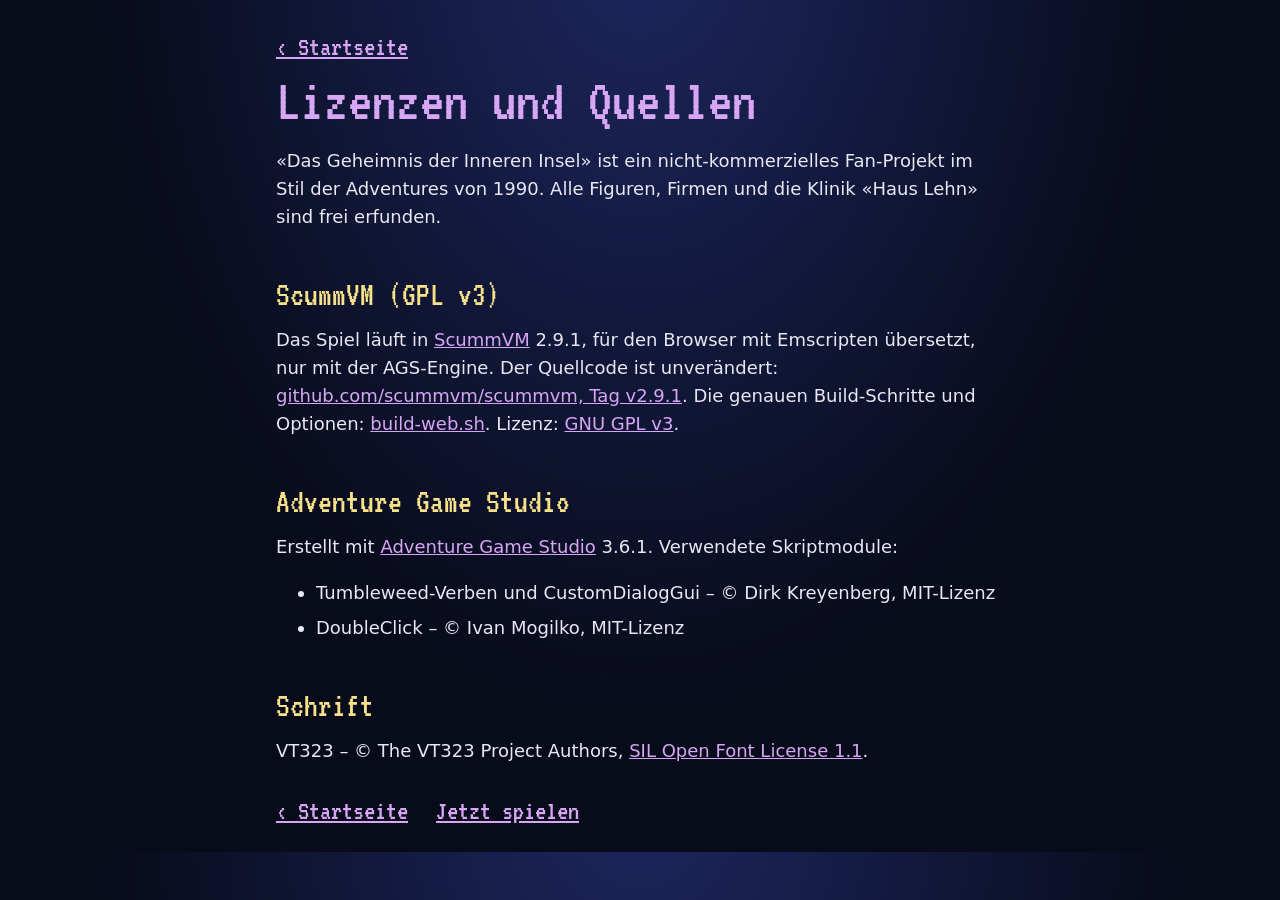
==== lizenzen.html @ bbe28cbd "Website aus reHab-scumm 118838d" ====
<!DOCTYPE html>
<html lang="de-CH">
<head>
<meta charset="UTF-8">
<meta name="viewport" content="width=device-width,initial-scale=1,viewport-fit=cover">
<title>Lizenzen – Das Geheimnis der Inneren Insel</title>
<meta name="theme-color" content="#080b1a">
<link rel="icon" href="icons/icon-192.png">
<link rel="stylesheet" href="site.css">
</head>
<body>
<main class="wrap text">
<a class="zurueck" href="./">‹ Startseite</a>
<h1>Lizenzen und Quellen</h1>
<p>«Das Geheimnis der Inneren Insel» ist ein nicht-kommerzielles Fan-Projekt im Stil der Adventures von 1990. Alle Figuren, Firmen und die Klinik «Haus Lehn» sind frei erfunden.</p>

<h2>ScummVM (GPL v3)</h2>
<p>Das Spiel läuft in <a href="https://www.scummvm.org/">ScummVM</a> 2.9.1, für den Browser mit Emscripten übersetzt, nur mit der AGS-Engine. Der Quellcode ist unverändert: <a href="https://github.com/scummvm/scummvm/tree/v2.9.1">github.com/scummvm/scummvm, Tag v2.9.1</a>. Die genauen Build-Schritte und Optionen: <a href="build-web.sh.txt">build-web.sh</a>. Lizenz: <a href="https://www.gnu.org/licenses/gpl-3.0.html">GNU GPL v3</a>.</p>

<h2>Adventure Game Studio</h2>
<p>Erstellt mit <a href="https://www.adventuregamestudio.co.uk/">Adventure Game Studio</a> 3.6.1. Verwendete Skriptmodule:</p>
<ul>
  <li>Tumbleweed-Verben und CustomDialogGui – © Dirk Kreyenberg, MIT-Lizenz</li>
  <li>DoubleClick – © Ivan Mogilko, MIT-Lizenz</li>
</ul>

<h2>Schrift</h2>
<p>VT323 – © The VT323 Project Authors, <a href="https://openfontlicense.org/">SIL Open Font License 1.1</a>.</p>
<p class="fuss"><a class="zurueck" href="./">‹ Startseite</a> <a class="zurueck" href="https://freehab-preview.fab0.cc/spielen.html">Jetzt spielen</a></p>
</main>
</body>
</html>
---- site.css ----
@font-face{font-family:VT323;src:url(assets/VT323-Regular.ttf) format("truetype");font-display:swap}
:root{
  color-scheme:dark;
  --nacht:#080b1a;--grund:#0e1330;--flaeche:#161d42;--rand:#2c3a78;
  --text:#e9e7f2;--dimm:#a9aac6;--urs:#d7a6f5;--tomate:#e5432d;--gelb:#f6e08a;
}
*{box-sizing:border-box}
html{-webkit-text-size-adjust:100%}
body{margin:0;background:var(--nacht);background-image:radial-gradient(ellipse at 50% -10%,#1d2760 0,transparent 60%);color:var(--text);font:17px/1.55 system-ui,-apple-system,"Segoe UI",Roboto,sans-serif}
.wrap{max-width:1100px;margin:0 auto;padding:0 16px}
h1,h2,h3{font-family:VT323,monospace;font-weight:400;line-height:1.05;margin:0}
h2{font-size:clamp(34px,7vw,48px);color:var(--urs);margin-bottom:12px}
h3{font-size:30px;color:var(--gelb);margin-bottom:6px}
p{margin:0 0 1em}
a{color:var(--urs)}
a:hover{color:#fff}
:focus-visible{outline:3px solid var(--gelb);outline-offset:3px}
img,video{max-width:100%;height:auto;display:block}
.px{image-rendering:crisp-edges;image-rendering:pixelated}
.rahmen{border:4px solid #000;outline:4px solid var(--rand);box-shadow:8px 8px 0 #000;background:#000}

/* Kopf */
.hero{padding:20px 0 8px;text-align:center}
.hero-grid{display:grid;gap:0;grid-template-columns:1fr;align-items:center}
.hero .rahmen{margin:0 4px}
.hero .rahmen img{width:100%}
.cta.links{justify-content:flex-start}
.hero h1{margin-top:26px;font-size:clamp(46px,11.5vw,88px);color:var(--urs);text-shadow:4px 4px 0 #000}
.hero .unter{font-family:VT323,monospace;font-size:clamp(22px,4.6vw,30px);line-height:1.15;color:var(--gelb);margin:10px 0 18px}
.badge{display:inline-block;margin:0 0 22px;padding:4px 14px;font-family:VT323,monospace;font-size:24px;line-height:1.2;color:#1a0d00;background:var(--gelb);border:3px solid #000;box-shadow:3px 3px 0 #000}
.cta{display:flex;justify-content:center;margin:0 0 14px}
.knopf{display:inline-flex;align-items:center;justify-content:center;min-height:60px;min-width:min(100%,340px);padding:6px 36px;font-family:VT323,monospace;font-size:44px;line-height:1;color:#fff;text-decoration:none;background:var(--tomate);border:4px solid #000;outline:4px solid #ff8a73;box-shadow:6px 6px 0 #000;transition:transform .12s steps(2),box-shadow .12s steps(2)}
.knopf:hover{color:#fff;transform:translate(-2px,-2px);box-shadow:9px 9px 0 #000}
.knopf:active{transform:translate(4px,4px);box-shadow:2px 2px 0 #000}
.knopf.zweit{background:var(--flaeche);outline-color:var(--urs);font-size:34px;min-height:52px}
.hinweis{font-size:15px;color:var(--dimm);margin:0}

section{padding:34px 0 6px}
.trailer video{width:100%;aspect-ratio:8/5}

/* Beschreibung */
.kurz{max-width:760px}
.kurz p{font-size:18px}
.kurz em{color:var(--gelb);font-style:normal}

/* Galerie */
.galerie{display:grid;gap:30px 26px;grid-template-columns:1fr;margin:20px 4px 0;padding:0;list-style:none}
.galerie figure{margin:0}
.galerie .bild{position:relative}
.galerie img{width:100%;transition:transform .12s steps(2)}
.galerie figure:hover img{transform:translate(-2px,-2px)}
.etikett{position:absolute;left:8px;top:8px;padding:0 8px;font-family:VT323,monospace;font-size:20px;line-height:1.35;color:#000;background:var(--gelb);border:2px solid #000}
.etikett.entwurf{background:#9bd1ff}
.galerie figcaption{margin-top:14px;font-size:16px;color:var(--dimm)}
.galerie figcaption b{color:var(--text);font-weight:600}

/* Kacheln */
.kacheln{display:grid;gap:20px;grid-template-columns:1fr;margin:20px 4px 0;padding:0;list-style:none}
.kachel{padding:18px 18px 8px;background:var(--flaeche);border:4px solid #000;outline:4px solid var(--rand);box-shadow:6px 6px 0 #000}
.kachel svg{width:56px;height:56px;margin-bottom:8px;shape-rendering:crispEdges}
.kachel p{font-size:16px;color:var(--dimm)}

footer{margin-top:50px;padding:26px 0 40px;border-top:4px solid var(--rand);background:var(--grund);font-size:15px;color:var(--dimm)}
footer p{margin:0 0 .6em}
footer a{display:inline-block;padding:10px 0;min-height:44px}

/* Unterseiten (Lizenzen) */
.text{max-width:760px;padding-top:26px}
.text h1{font-size:clamp(40px,9vw,60px);color:var(--urs);margin-bottom:14px}
.text h2{font-size:34px;margin-top:1.4em;color:var(--gelb)}
.text code{background:#000;padding:1px 5px}
.text li{margin-bottom:.4em}
.text .fuss{display:flex;flex-wrap:wrap;gap:0 28px;margin-top:1.4em}
.zurueck{display:inline-flex;align-items:center;min-height:44px;font-family:VT323,monospace;font-size:28px}

@media (min-width:700px){
  body{font-size:18px}
  .hero{padding-top:34px}
  .galerie{grid-template-columns:1fr 1fr}
  .kacheln{grid-template-columns:repeat(3,1fr)}
  .galerie figcaption{font-size:17px}
}
@media (min-width:1000px){
  .hero{text-align:left}
  .hero-grid{grid-template-columns:1.15fr 1fr;gap:44px}
  .hero .cta{justify-content:flex-start}
  .hero h1{margin-top:0;font-size:68px}
  .trailer .rahmen{max-width:960px;margin-left:4px}
}
@media (prefers-reduced-motion:reduce){
  *,*::before,*::after{animation:none!important;transition:none!important;scroll-behavior:auto!important}
  .galerie figure:hover img,.knopf:hover{transform:none}
}
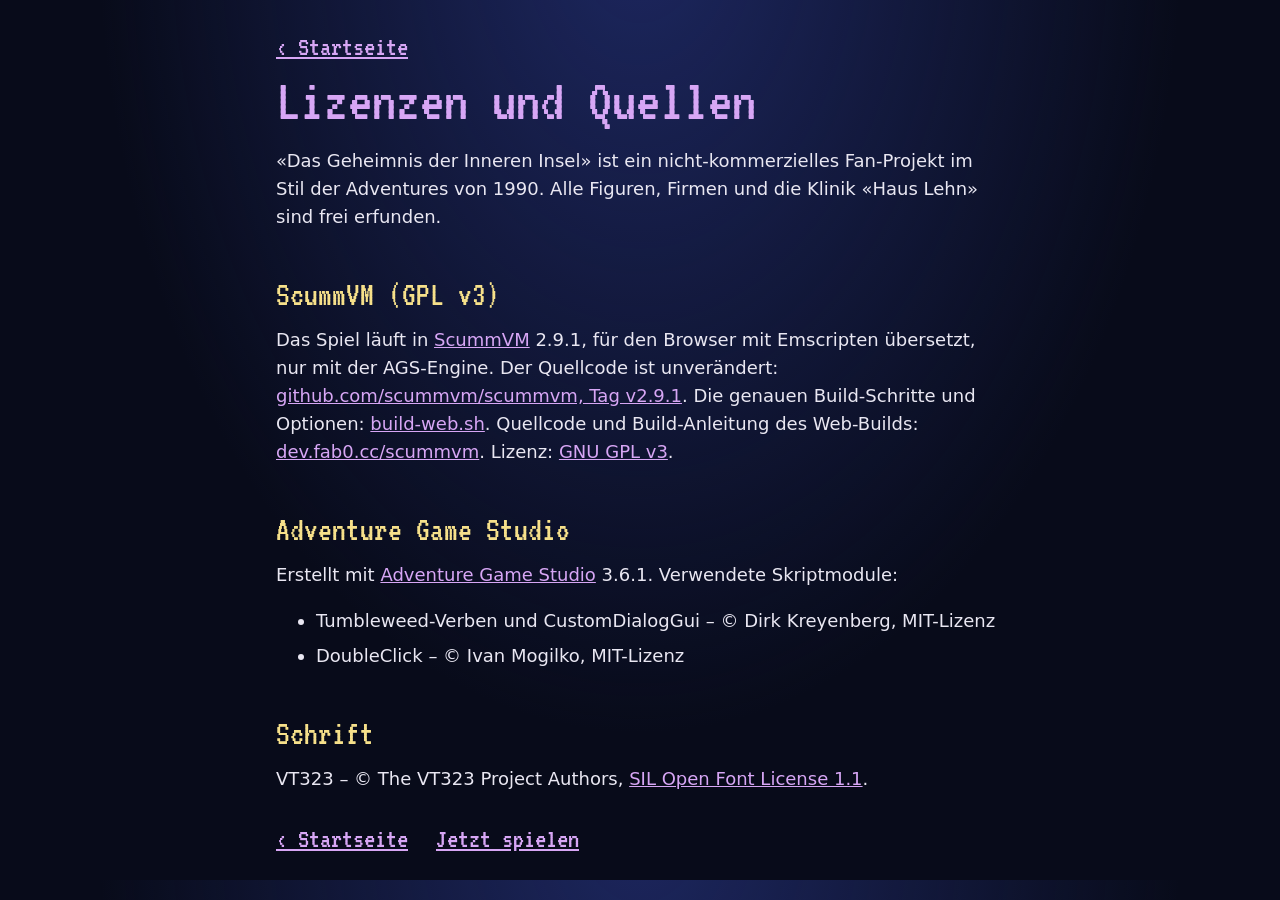
==== commit 3e95dcac: "Website aus reHab-scumm fd87f2c8" ====
--- a/lizenzen.html
+++ b/lizenzen.html
@@ -15,7 +15,7 @@
 <p>«Das Geheimnis der Inneren Insel» ist ein nicht-kommerzielles Fan-Projekt im Stil der Adventures von 1990. Alle Figuren, Firmen und die Klinik «Haus Lehn» sind frei erfunden.</p>
 
 <h2>ScummVM (GPL v3)</h2>
-<p>Das Spiel läuft in <a href="https://www.scummvm.org/">ScummVM</a> 2.9.1, für den Browser mit Emscripten übersetzt, nur mit der AGS-Engine. Der Quellcode ist unverändert: <a href="https://github.com/scummvm/scummvm/tree/v2.9.1">github.com/scummvm/scummvm, Tag v2.9.1</a>. Die genauen Build-Schritte und Optionen: <a href="build-web.sh.txt">build-web.sh</a>. Lizenz: <a href="https://www.gnu.org/licenses/gpl-3.0.html">GNU GPL v3</a>.</p>
+<p>Das Spiel läuft in <a href="https://www.scummvm.org/">ScummVM</a> 2.9.1, für den Browser mit Emscripten übersetzt, nur mit der AGS-Engine. Der Quellcode ist unverändert: <a href="https://github.com/scummvm/scummvm/tree/v2.9.1">github.com/scummvm/scummvm, Tag v2.9.1</a>. Die genauen Build-Schritte und Optionen: <a href="build-web.sh.txt">build-web.sh</a>. Quellcode und Build-Anleitung des Web-Builds: <a href="https://dev.fab0.cc/scummvm/">dev.fab0.cc/scummvm</a>. Lizenz: <a href="https://www.gnu.org/licenses/gpl-3.0.html">GNU GPL v3</a>.</p>
 
 <h2>Adventure Game Studio</h2>
 <p>Erstellt mit <a href="https://www.adventuregamestudio.co.uk/">Adventure Game Studio</a> 3.6.1. Verwendete Skriptmodule:</p>
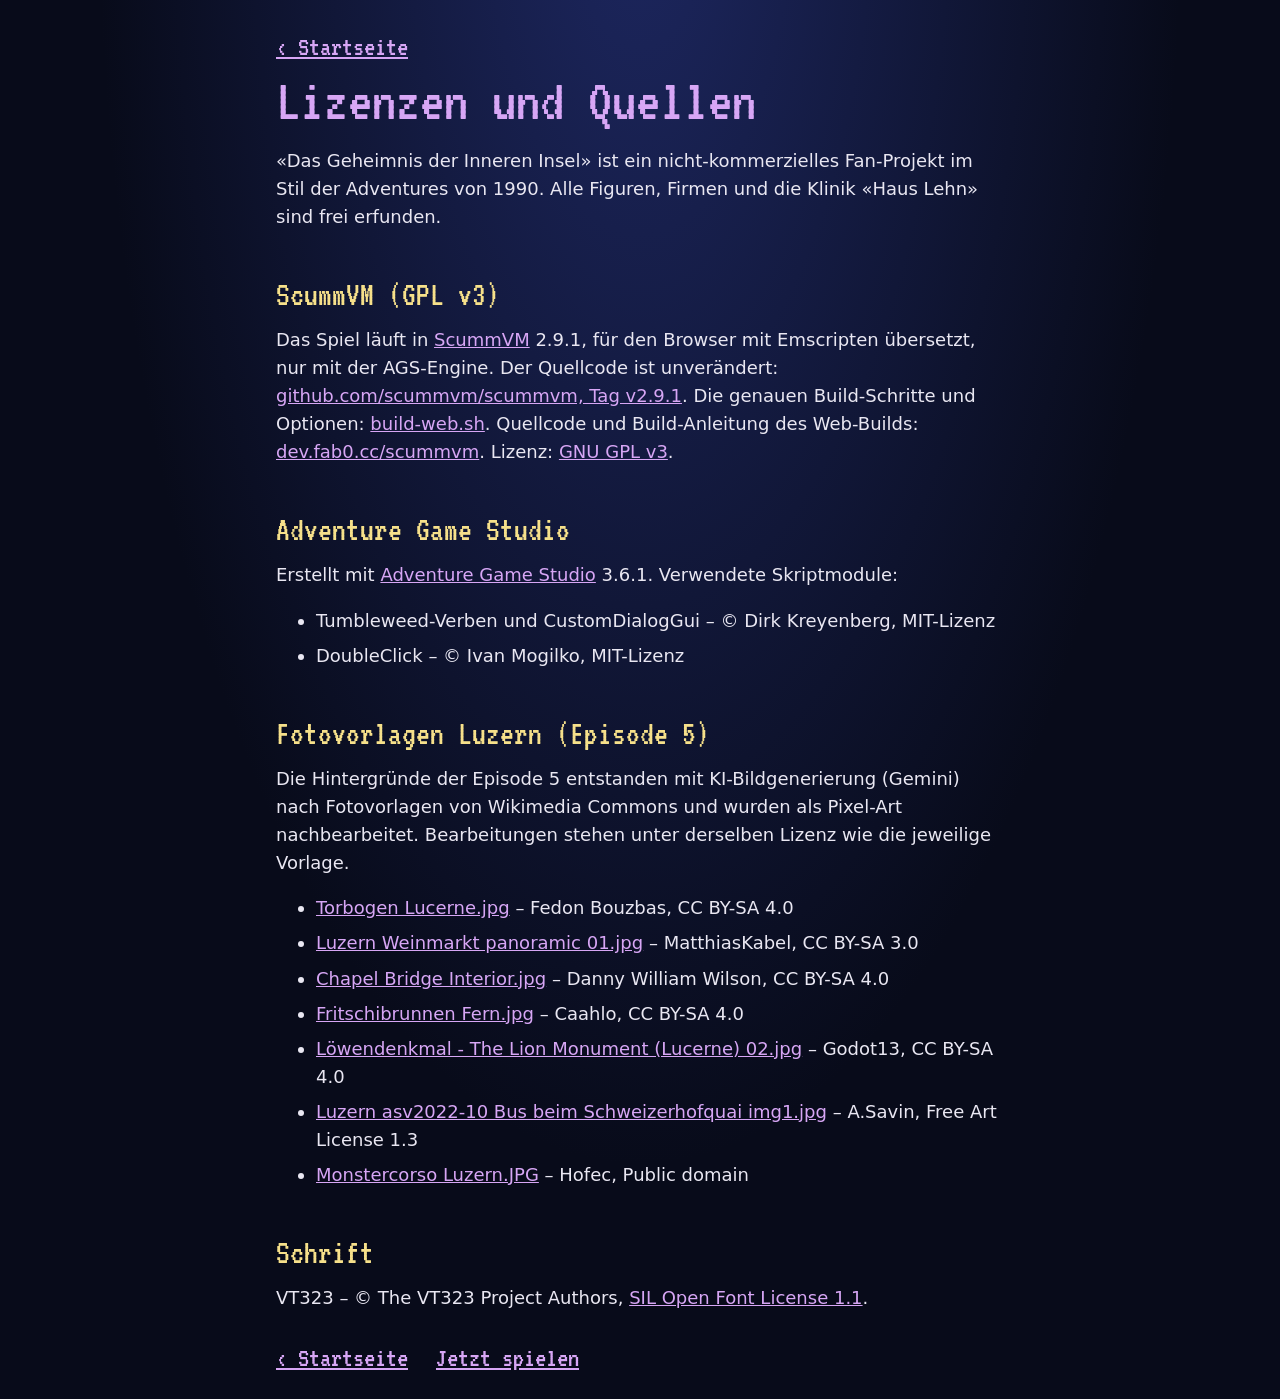
==== commit 92aeaa1a: "Website aus reHab-scumm d5f56bbf" ====
--- a/lizenzen.html
+++ b/lizenzen.html
@@ -24,6 +24,18 @@
   <li>DoubleClick – © Ivan Mogilko, MIT-Lizenz</li>
 </ul>
 
+<h2>Fotovorlagen Luzern (Episode 5)</h2>
+<p>Die Hintergründe der Episode 5 entstanden mit KI-Bildgenerierung (Gemini) nach Fotovorlagen von Wikimedia Commons und wurden als Pixel-Art nachbearbeitet. Bearbeitungen stehen unter derselben Lizenz wie die jeweilige Vorlage.</p>
+<ul>
+  <li><a href="https://commons.wikimedia.org/wiki/File:Torbogen_Lucerne.jpg">Torbogen Lucerne.jpg</a> – Fedon Bouzbas, CC BY-SA 4.0</li>
+  <li><a href="https://commons.wikimedia.org/wiki/File:Luzern_Weinmarkt_panoramic_01.jpg">Luzern Weinmarkt panoramic 01.jpg</a> – MatthiasKabel, CC BY-SA 3.0</li>
+  <li><a href="https://commons.wikimedia.org/wiki/File:Chapel_Bridge_Interior.jpg">Chapel Bridge Interior.jpg</a> – Danny William Wilson, CC BY-SA 4.0</li>
+  <li><a href="https://commons.wikimedia.org/wiki/File:Fritschibrunnen_Fern.jpg">Fritschibrunnen Fern.jpg</a> – Caahlo, CC BY-SA 4.0</li>
+  <li><a href="https://commons.wikimedia.org/wiki/File:L%C3%B6wendenkmal_-_The_Lion_Monument_(Lucerne)_02.jpg">Löwendenkmal - The Lion Monument (Lucerne) 02.jpg</a> – Godot13, CC BY-SA 4.0</li>
+  <li><a href="https://commons.wikimedia.org/wiki/File:Luzern_asv2022-10_Bus_beim_Schweizerhofquai_img1.jpg">Luzern asv2022-10 Bus beim Schweizerhofquai img1.jpg</a> – A.Savin, Free Art License 1.3</li>
+  <li><a href="https://commons.wikimedia.org/wiki/File:Monstercorso_Luzern.JPG">Monstercorso Luzern.JPG</a> – Hofec, Public domain</li>
+</ul>
+
 <h2>Schrift</h2>
 <p>VT323 – © The VT323 Project Authors, <a href="https://openfontlicense.org/">SIL Open Font License 1.1</a>.</p>
 <p class="fuss"><a class="zurueck" href="./">‹ Startseite</a> <a class="zurueck" href="https://freehab-preview.fab0.cc/spielen.html">Jetzt spielen</a></p>
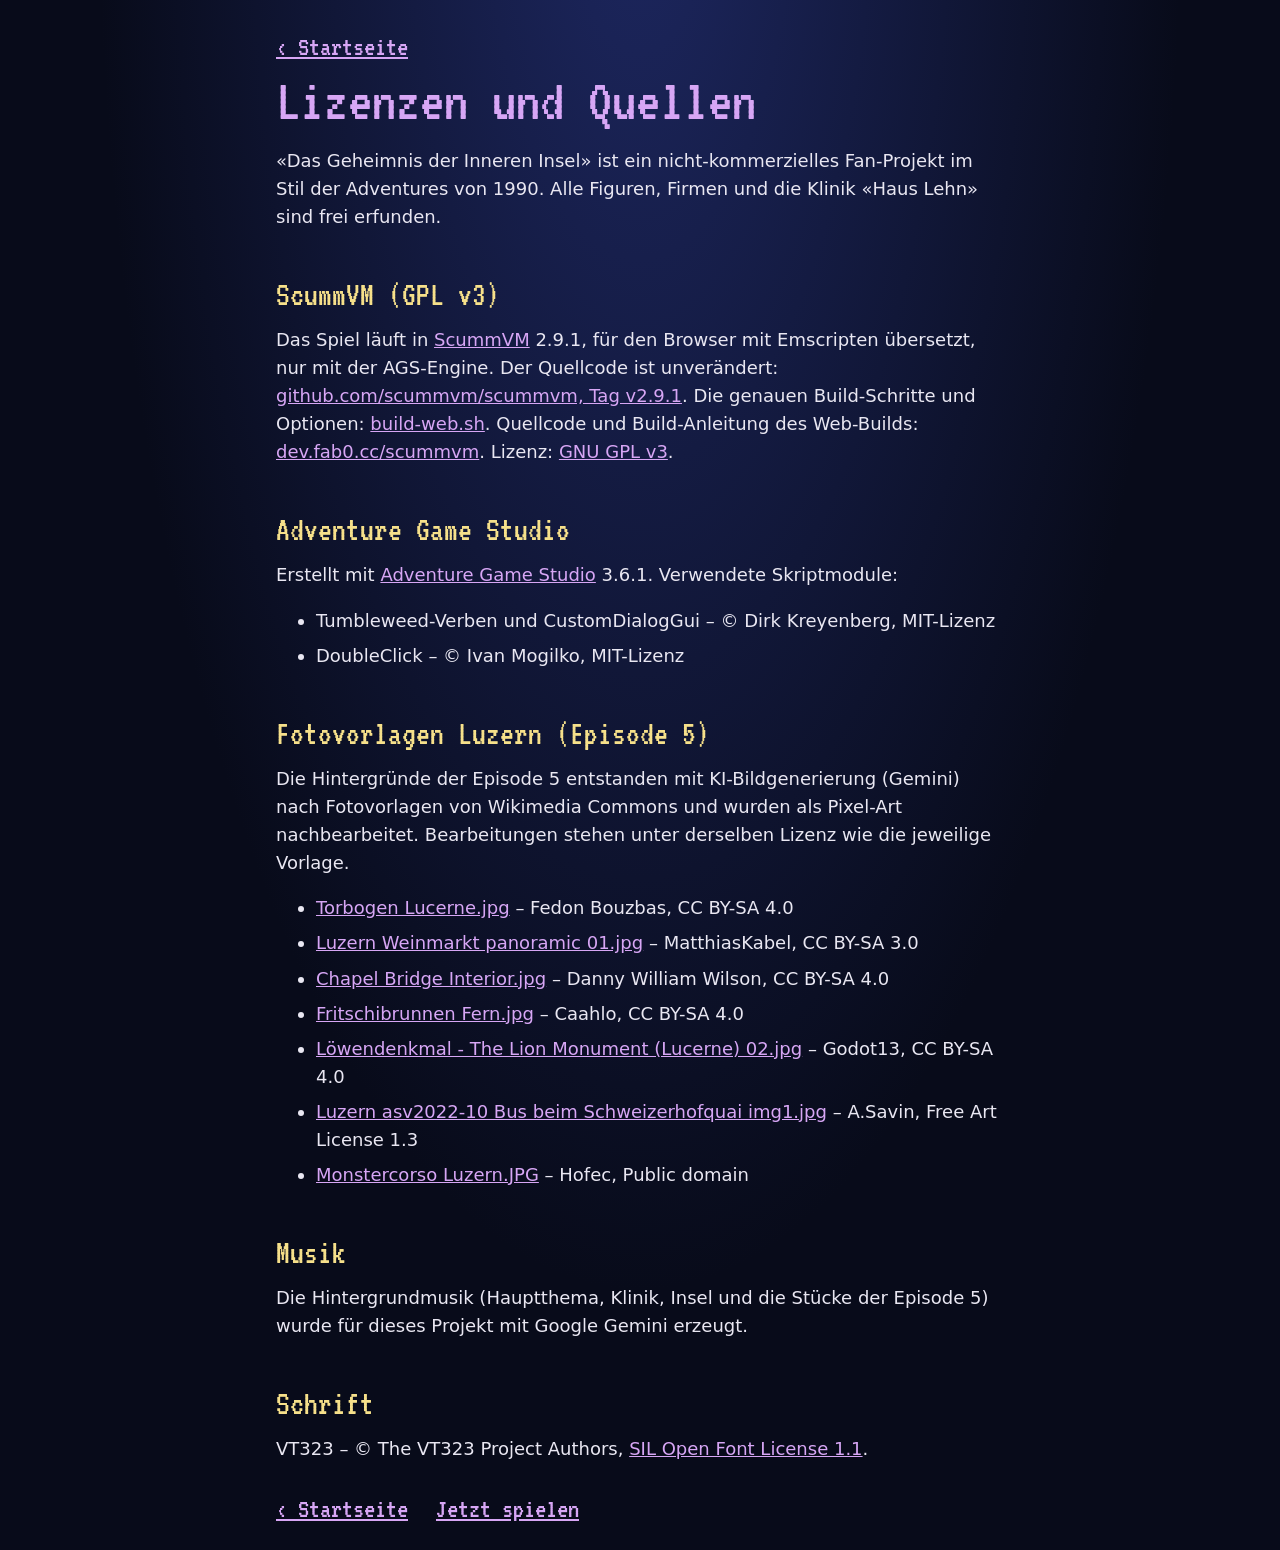
==== commit 64297662: "Website aus reHab-scumm fb3c2fb1" ====
--- a/lizenzen.html
+++ b/lizenzen.html
@@ -36,6 +36,9 @@
   <li><a href="https://commons.wikimedia.org/wiki/File:Monstercorso_Luzern.JPG">Monstercorso Luzern.JPG</a> – Hofec, Public domain</li>
 </ul>
 
+<h2>Musik</h2>
+<p>Die Hintergrundmusik (Hauptthema, Klinik, Insel und die Stücke der Episode 5) wurde für dieses Projekt mit Google Gemini erzeugt.</p>
+
 <h2>Schrift</h2>
 <p>VT323 – © The VT323 Project Authors, <a href="https://openfontlicense.org/">SIL Open Font License 1.1</a>.</p>
 <p class="fuss"><a class="zurueck" href="./">‹ Startseite</a> <a class="zurueck" href="https://freehab-preview.fab0.cc/spielen.html">Jetzt spielen</a></p>
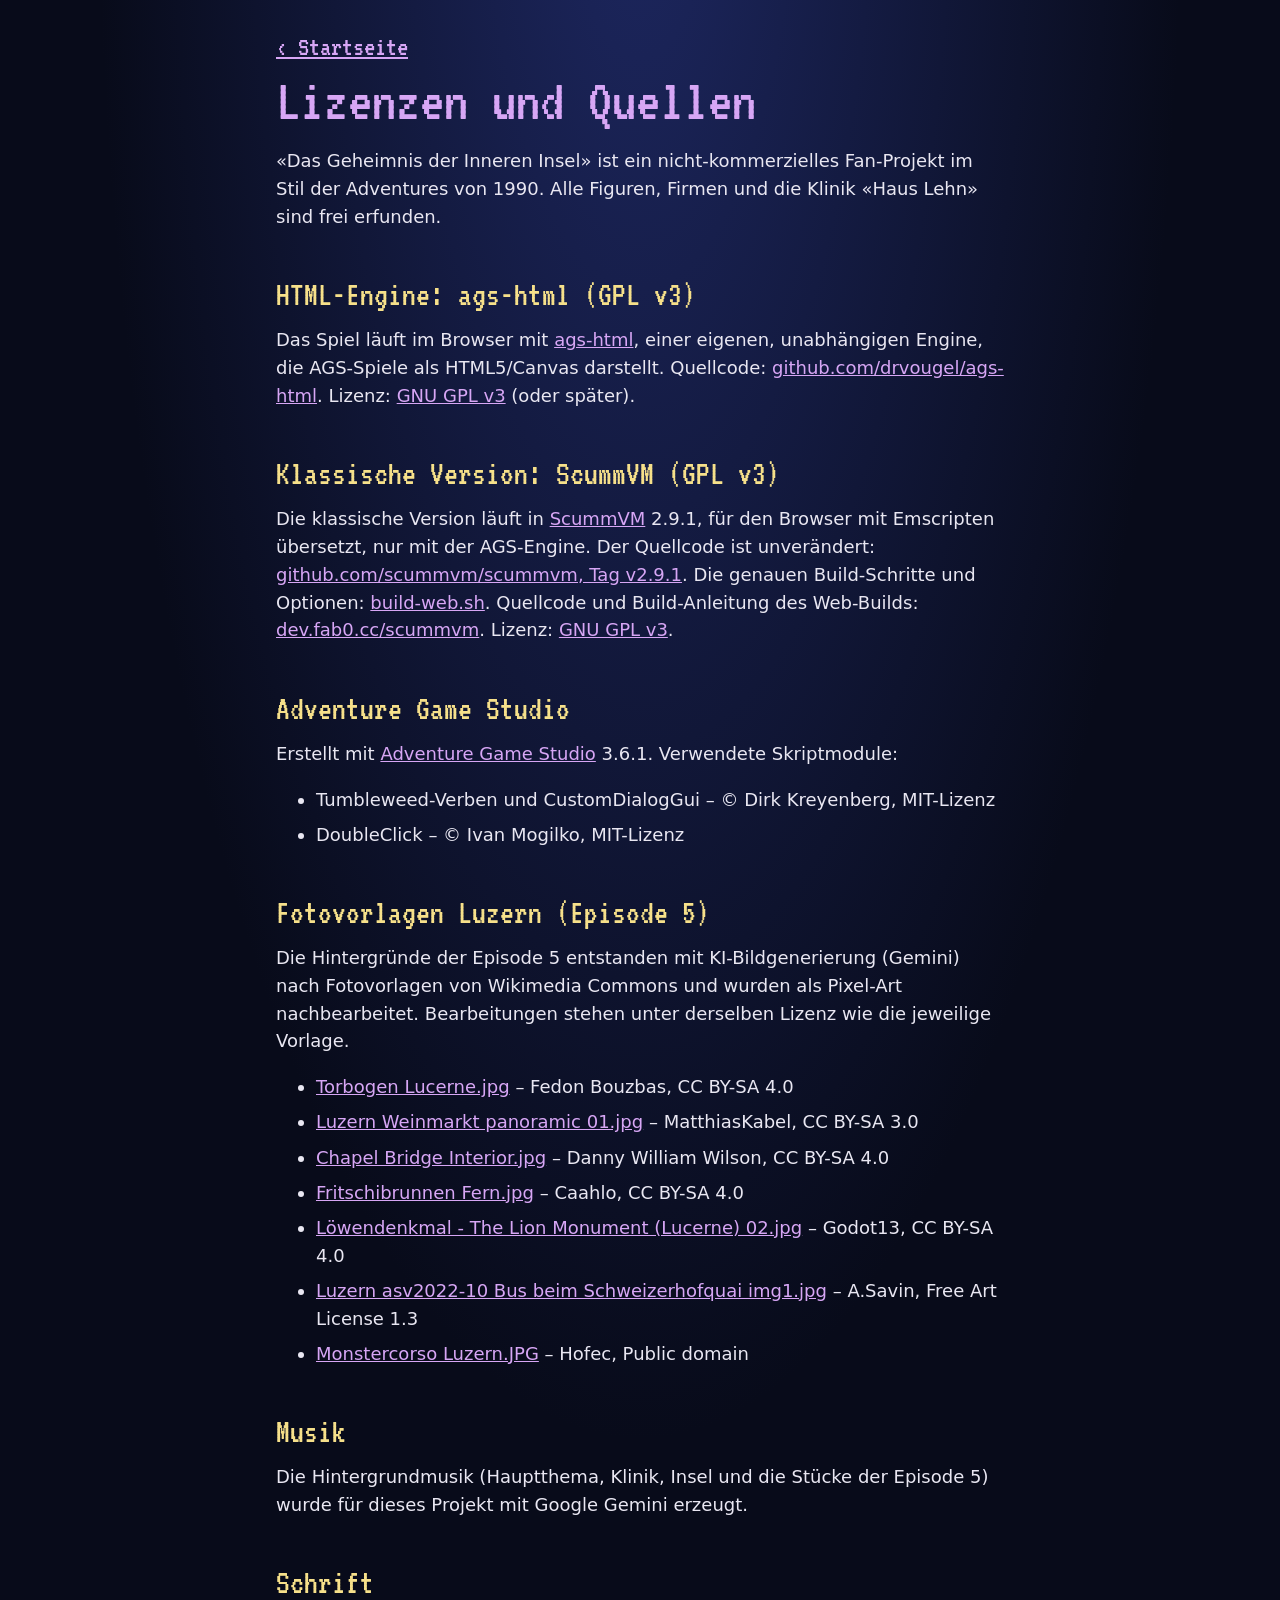
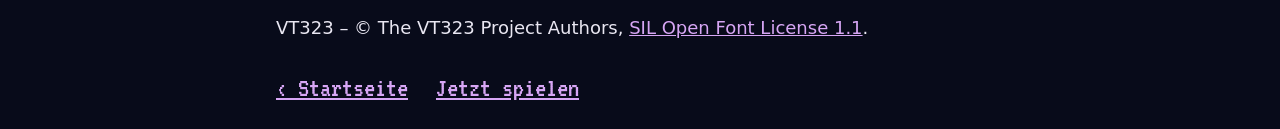
==== commit f306b537: "Website aus reHab-scumm 71e909b3" ====
--- a/lizenzen.html
+++ b/lizenzen.html
@@ -14,8 +14,11 @@
 <h1>Lizenzen und Quellen</h1>
 <p>«Das Geheimnis der Inneren Insel» ist ein nicht-kommerzielles Fan-Projekt im Stil der Adventures von 1990. Alle Figuren, Firmen und die Klinik «Haus Lehn» sind frei erfunden.</p>
 
-<h2>ScummVM (GPL v3)</h2>
-<p>Das Spiel läuft in <a href="https://www.scummvm.org/">ScummVM</a> 2.9.1, für den Browser mit Emscripten übersetzt, nur mit der AGS-Engine. Der Quellcode ist unverändert: <a href="https://github.com/scummvm/scummvm/tree/v2.9.1">github.com/scummvm/scummvm, Tag v2.9.1</a>. Die genauen Build-Schritte und Optionen: <a href="build-web.sh.txt">build-web.sh</a>. Quellcode und Build-Anleitung des Web-Builds: <a href="https://dev.fab0.cc/scummvm/">dev.fab0.cc/scummvm</a>. Lizenz: <a href="https://www.gnu.org/licenses/gpl-3.0.html">GNU GPL v3</a>.</p>
+<h2>HTML-Engine: ags-html (GPL v3)</h2>
+<p>Das Spiel läuft im Browser mit <a href="https://github.com/drvougel/ags-html">ags-html</a>, einer eigenen, unabhängigen Engine, die AGS-Spiele als HTML5/Canvas darstellt. Quellcode: <a href="https://github.com/drvougel/ags-html">github.com/drvougel/ags-html</a>. Lizenz: <a href="https://www.gnu.org/licenses/gpl-3.0.html">GNU GPL v3</a> (oder später).</p>
+
+<h2>Klassische Version: ScummVM (GPL v3)</h2>
+<p>Die klassische Version läuft in <a href="https://www.scummvm.org/">ScummVM</a> 2.9.1, für den Browser mit Emscripten übersetzt, nur mit der AGS-Engine. Der Quellcode ist unverändert: <a href="https://github.com/scummvm/scummvm/tree/v2.9.1">github.com/scummvm/scummvm, Tag v2.9.1</a>. Die genauen Build-Schritte und Optionen: <a href="build-web.sh.txt">build-web.sh</a>. Quellcode und Build-Anleitung des Web-Builds: <a href="https://dev.fab0.cc/scummvm/">dev.fab0.cc/scummvm</a>. Lizenz: <a href="https://www.gnu.org/licenses/gpl-3.0.html">GNU GPL v3</a>.</p>
 
 <h2>Adventure Game Studio</h2>
 <p>Erstellt mit <a href="https://www.adventuregamestudio.co.uk/">Adventure Game Studio</a> 3.6.1. Verwendete Skriptmodule:</p>
@@ -41,7 +44,7 @@
 
 <h2>Schrift</h2>
 <p>VT323 – © The VT323 Project Authors, <a href="https://openfontlicense.org/">SIL Open Font License 1.1</a>.</p>
-<p class="fuss"><a class="zurueck" href="./">‹ Startseite</a> <a class="zurueck" href="https://freehab-preview.fab0.cc/spielen.html">Jetzt spielen</a></p>
+<p class="fuss"><a class="zurueck" href="./">‹ Startseite</a> <a class="zurueck" href="https://freehab-preview.fab0.cc/html/">Jetzt spielen</a></p>
 </main>
 </body>
 </html>
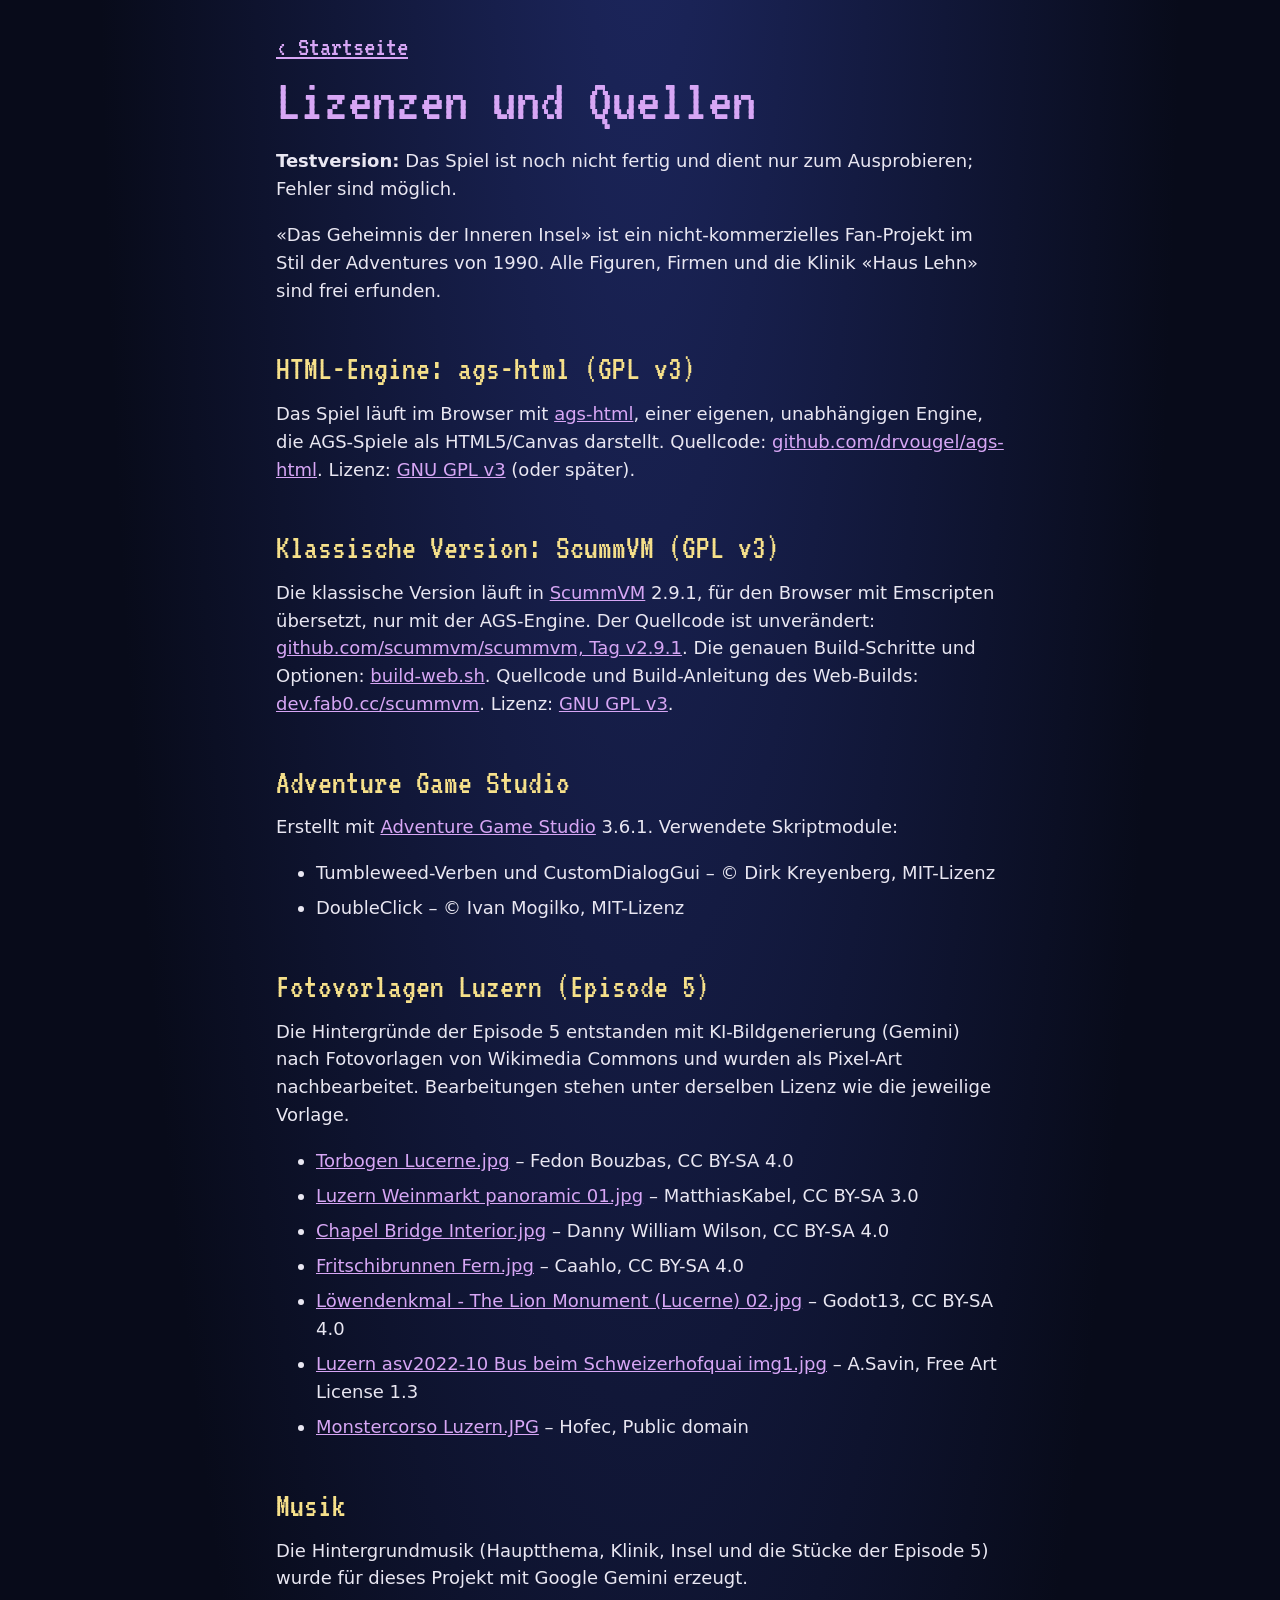
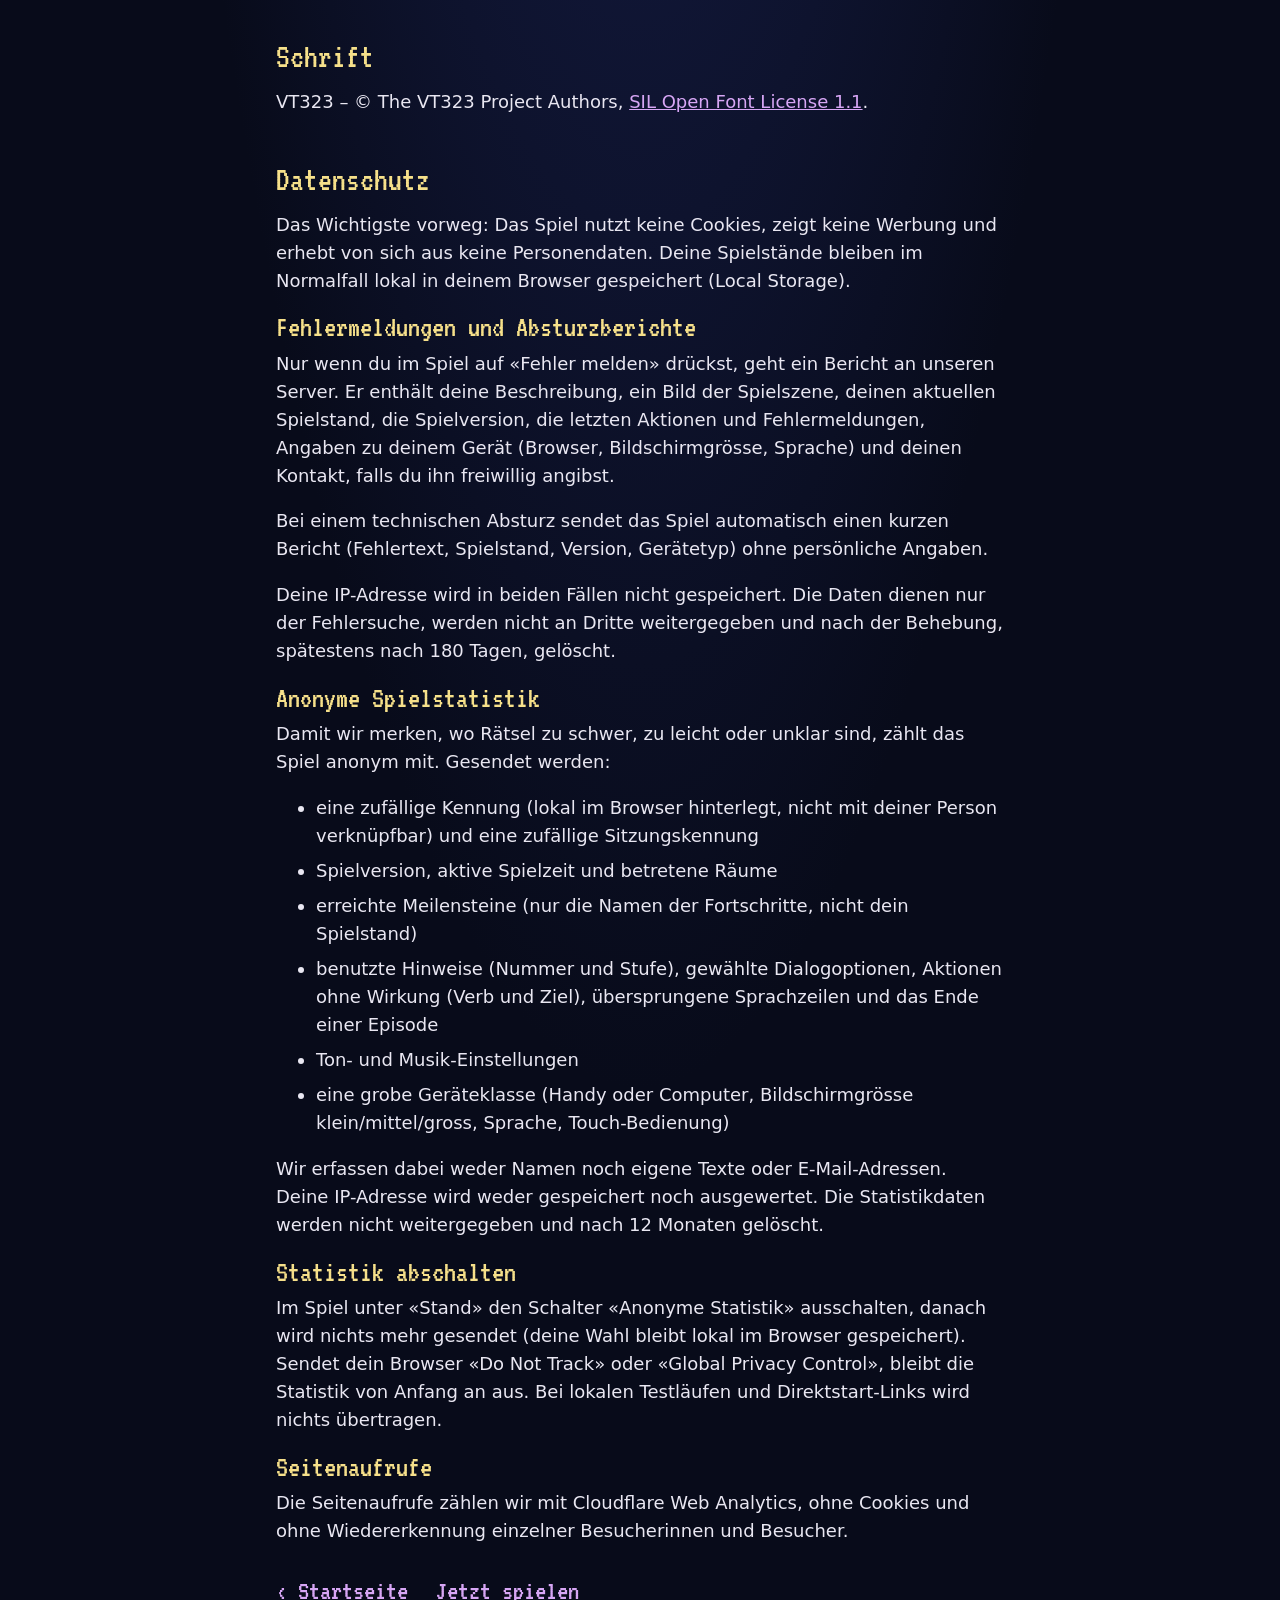
==== commit 765eae17: "Website aus reHab-scumm 0a24d663" ====
--- a/lizenzen.html
+++ b/lizenzen.html
@@ -12,6 +12,7 @@
 <main class="wrap text">
 <a class="zurueck" href="./">‹ Startseite</a>
 <h1>Lizenzen und Quellen</h1>
+<p><strong>Testversion:</strong> Das Spiel ist noch nicht fertig und dient nur zum Ausprobieren; Fehler sind möglich.</p>
 <p>«Das Geheimnis der Inneren Insel» ist ein nicht-kommerzielles Fan-Projekt im Stil der Adventures von 1990. Alle Figuren, Firmen und die Klinik «Haus Lehn» sind frei erfunden.</p>
 
 <h2>HTML-Engine: ags-html (GPL v3)</h2>
@@ -44,6 +45,27 @@
 
 <h2>Schrift</h2>
 <p>VT323 – © The VT323 Project Authors, <a href="https://openfontlicense.org/">SIL Open Font License 1.1</a>.</p>
+<h2 id="datenschutz">Datenschutz</h2>
+<p>Das Wichtigste vorweg: Das Spiel nutzt keine Cookies, zeigt keine Werbung und erhebt von sich aus keine Personendaten. Deine Spielstände bleiben im Normalfall lokal in deinem Browser gespeichert (Local Storage).</p>
+<h3 id="fehlermeldungen">Fehlermeldungen und Absturzberichte</h3>
+<p>Nur wenn du im Spiel auf «Fehler melden» drückst, geht ein Bericht an unseren Server. Er enthält deine Beschreibung, ein Bild der Spielszene, deinen aktuellen Spielstand, die Spielversion, die letzten Aktionen und Fehlermeldungen, Angaben zu deinem Gerät (Browser, Bildschirmgrösse, Sprache) und deinen Kontakt, falls du ihn freiwillig angibst.</p>
+<p>Bei einem technischen Absturz sendet das Spiel automatisch einen kurzen Bericht (Fehlertext, Spielstand, Version, Gerätetyp) ohne persönliche Angaben.</p>
+<p>Deine IP-Adresse wird in beiden Fällen nicht gespeichert. Die Daten dienen nur der Fehlersuche, werden nicht an Dritte weitergegeben und nach der Behebung, spätestens nach 180 Tagen, gelöscht.</p>
+<h3 id="statistik">Anonyme Spielstatistik</h3>
+<p>Damit wir merken, wo Rätsel zu schwer, zu leicht oder unklar sind, zählt das Spiel anonym mit. Gesendet werden:</p>
+<ul>
+  <li>eine zufällige Kennung (lokal im Browser hinterlegt, nicht mit deiner Person verknüpfbar) und eine zufällige Sitzungskennung</li>
+  <li>Spielversion, aktive Spielzeit und betretene Räume</li>
+  <li>erreichte Meilensteine (nur die Namen der Fortschritte, nicht dein Spielstand)</li>
+  <li>benutzte Hinweise (Nummer und Stufe), gewählte Dialogoptionen, Aktionen ohne Wirkung (Verb und Ziel), übersprungene Sprachzeilen und das Ende einer Episode</li>
+  <li>Ton- und Musik-Einstellungen</li>
+  <li>eine grobe Geräteklasse (Handy oder Computer, Bildschirmgrösse klein/mittel/gross, Sprache, Touch-Bedienung)</li>
+</ul>
+<p>Wir erfassen dabei weder Namen noch eigene Texte oder E-Mail-Adressen. Deine IP-Adresse wird weder gespeichert noch ausgewertet. Die Statistikdaten werden nicht weitergegeben und nach 12 Monaten gelöscht.</p>
+<h3 id="abschalten">Statistik abschalten</h3>
+<p>Im Spiel unter «Stand» den Schalter «Anonyme Statistik» ausschalten, danach wird nichts mehr gesendet (deine Wahl bleibt lokal im Browser gespeichert). Sendet dein Browser «Do Not Track» oder «Global Privacy Control», bleibt die Statistik von Anfang an aus. Bei lokalen Testläufen und Direktstart-Links wird nichts übertragen.</p>
+<h3 id="seitenaufrufe">Seitenaufrufe</h3>
+<p>Die Seitenaufrufe zählen wir mit Cloudflare Web Analytics, ohne Cookies und ohne Wiedererkennung einzelner Besucherinnen und Besucher.</p>
 <p class="fuss"><a class="zurueck" href="./">‹ Startseite</a> <a class="zurueck" href="https://freehab-preview.fab0.cc/html/">Jetzt spielen</a></p>
 </main>
 </body>
--- a/site.css
+++ b/site.css
@@ -27,6 +27,8 @@
 .cta.links{justify-content:flex-start}
 .hero h1{margin-top:26px;font-size:clamp(46px,11.5vw,88px);color:var(--urs);text-shadow:4px 4px 0 #000}
 .hero .unter{font-family:VT323,monospace;font-size:clamp(22px,4.6vw,30px);line-height:1.15;color:var(--gelb);margin:10px 0 18px}
+.testhinweis{display:inline-block;margin:0 0 14px;padding:6px 14px;font-family:VT323,monospace;font-size:24px;line-height:1.2;color:#fff;background:#8a1f1f;border:3px solid #000;box-shadow:3px 3px 0 #000}
+.testhinweis strong{color:var(--gelb);font-weight:normal;text-transform:uppercase}
 .badge{display:inline-block;margin:0 0 22px;padding:4px 14px;font-family:VT323,monospace;font-size:24px;line-height:1.2;color:#1a0d00;background:var(--gelb);border:3px solid #000;box-shadow:3px 3px 0 #000}
 .cta{display:flex;justify-content:center;margin:0 0 14px}
 .knopf{display:inline-flex;align-items:center;justify-content:center;min-height:60px;min-width:min(100%,340px);padding:6px 36px;font-family:VT323,monospace;font-size:44px;line-height:1;color:#fff;text-decoration:none;background:var(--tomate);border:4px solid #000;outline:4px solid #ff8a73;box-shadow:6px 6px 0 #000;transition:transform .12s steps(2),box-shadow .12s steps(2)}
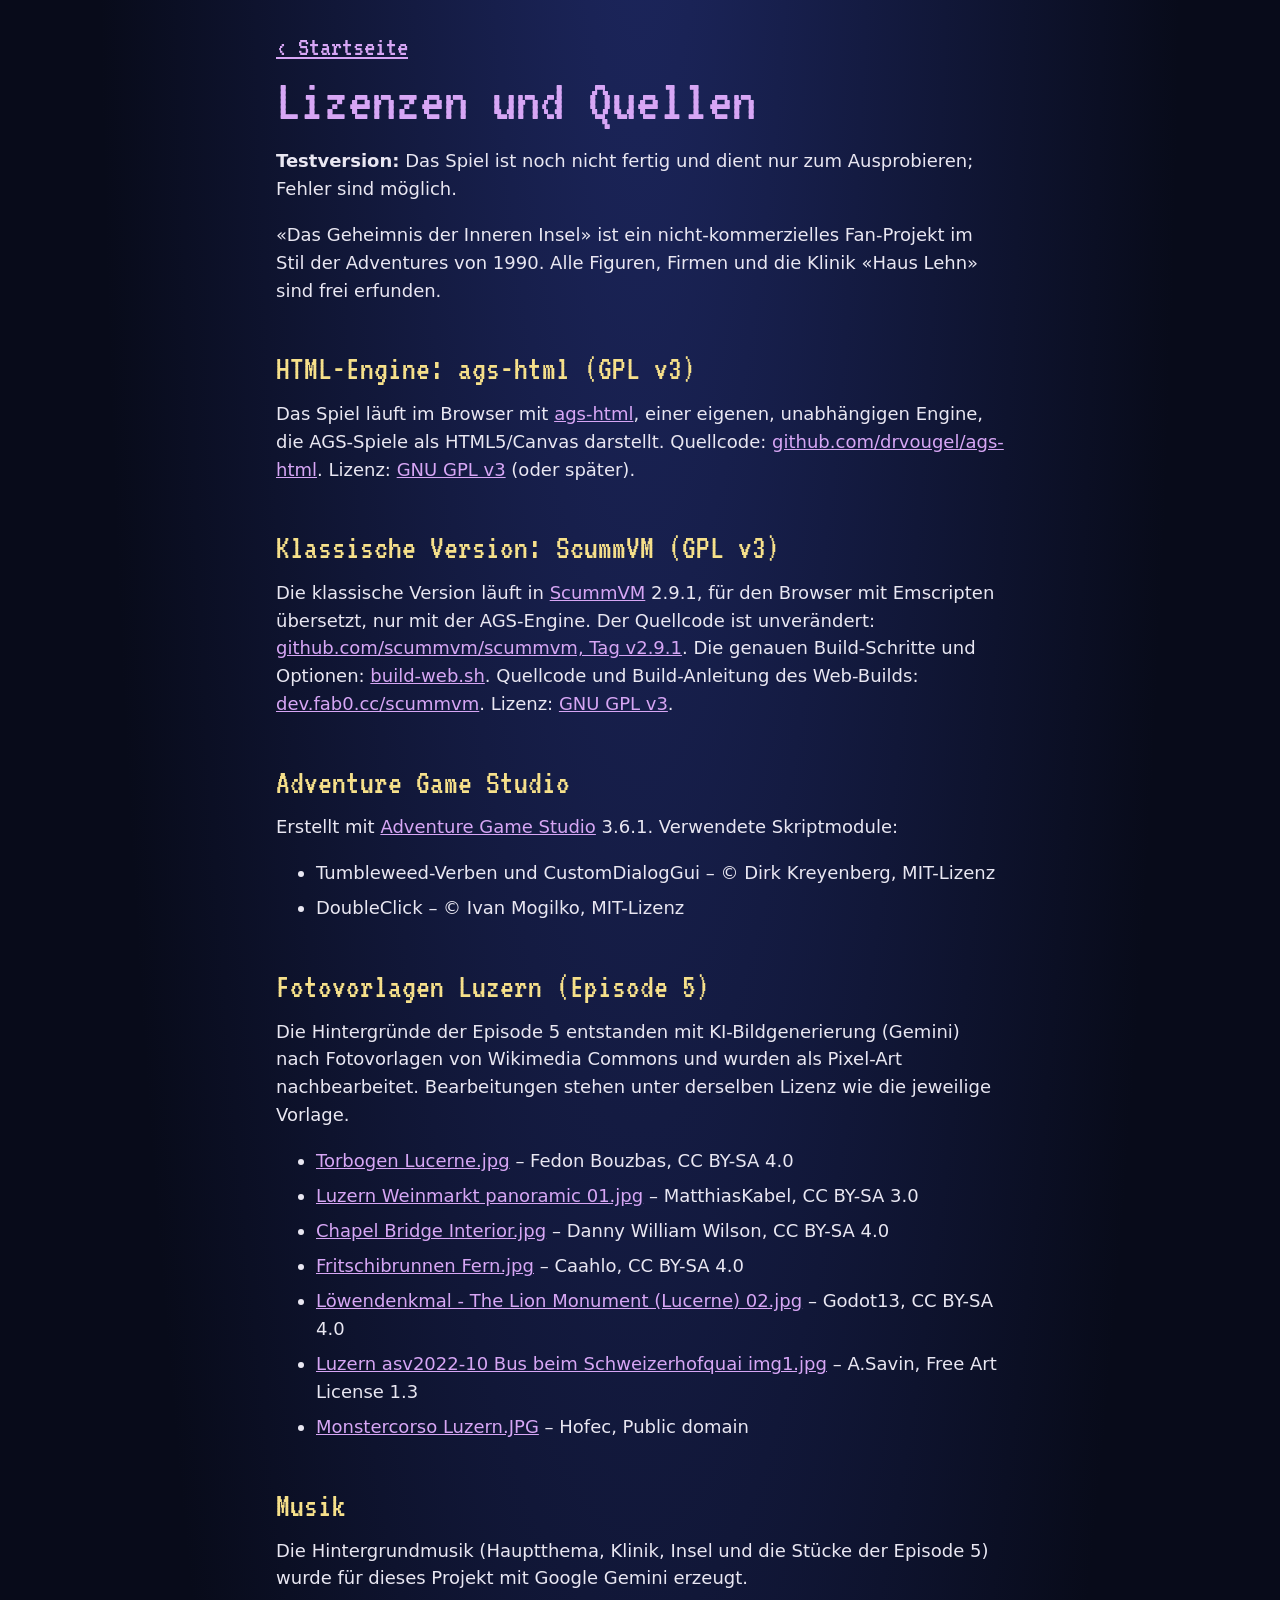
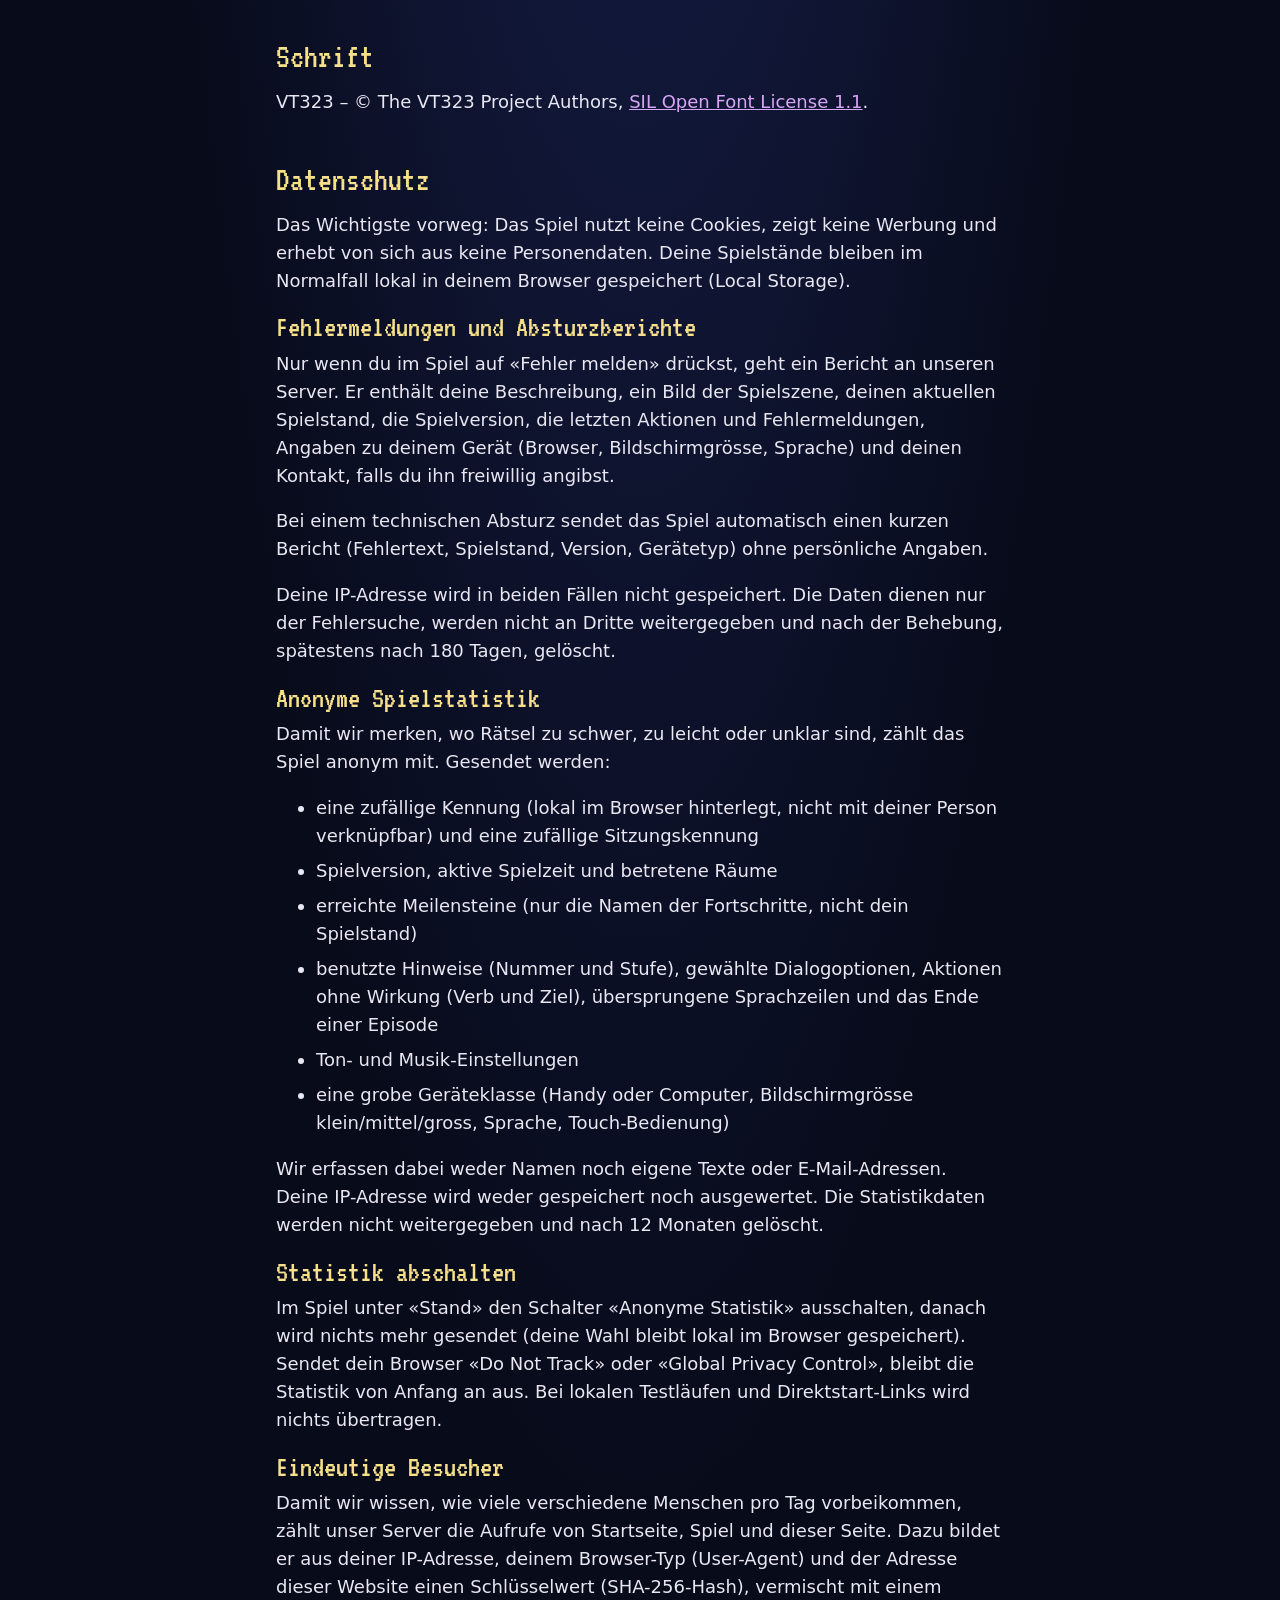
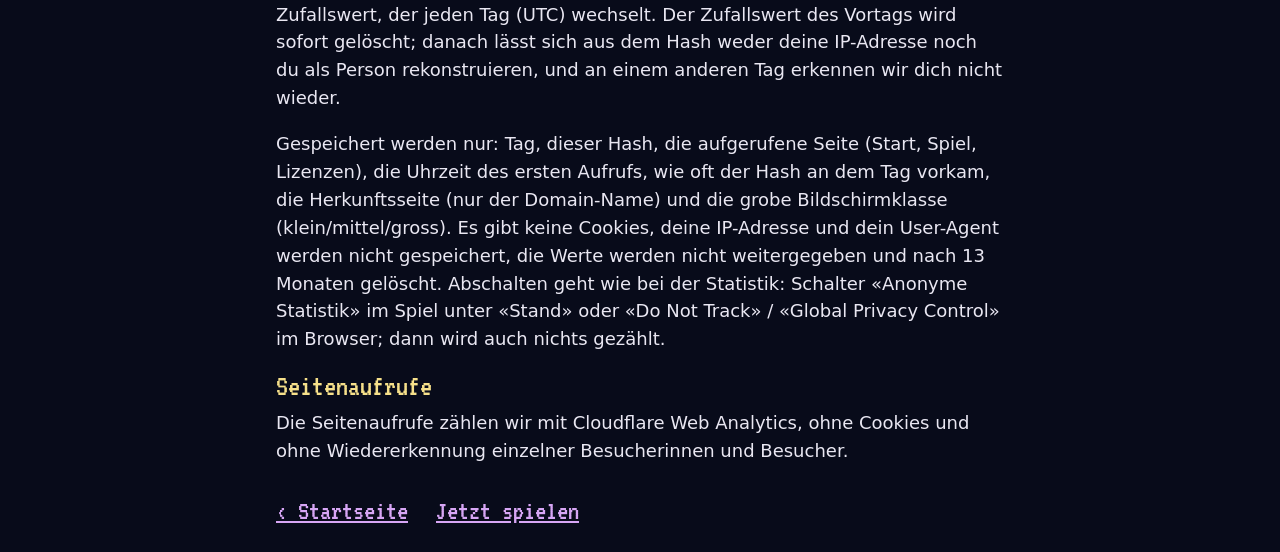
==== commit 5dc93792: "Website aus reHab-scumm 6c9d2779" ====
--- a/lizenzen.html
+++ b/lizenzen.html
@@ -64,9 +64,25 @@
 <p>Wir erfassen dabei weder Namen noch eigene Texte oder E-Mail-Adressen. Deine IP-Adresse wird weder gespeichert noch ausgewertet. Die Statistikdaten werden nicht weitergegeben und nach 12 Monaten gelöscht.</p>
 <h3 id="abschalten">Statistik abschalten</h3>
 <p>Im Spiel unter «Stand» den Schalter «Anonyme Statistik» ausschalten, danach wird nichts mehr gesendet (deine Wahl bleibt lokal im Browser gespeichert). Sendet dein Browser «Do Not Track» oder «Global Privacy Control», bleibt die Statistik von Anfang an aus. Bei lokalen Testläufen und Direktstart-Links wird nichts übertragen.</p>
+<h3 id="besucher">Eindeutige Besucher</h3>
+<p>Damit wir wissen, wie viele verschiedene Menschen pro Tag vorbeikommen, zählt unser Server die Aufrufe von Startseite, Spiel und dieser Seite. Dazu bildet er aus deiner IP-Adresse, deinem Browser-Typ (User-Agent) und der Adresse dieser Website einen Schlüsselwert (SHA-256-Hash), vermischt mit einem Zufallswert, der jeden Tag (UTC) wechselt. Der Zufallswert des Vortags wird sofort gelöscht; danach lässt sich aus dem Hash weder deine IP-Adresse noch du als Person rekonstruieren, und an einem anderen Tag erkennen wir dich nicht wieder.</p>
+<p>Gespeichert werden nur: Tag, dieser Hash, die aufgerufene Seite (Start, Spiel, Lizenzen), die Uhrzeit des ersten Aufrufs, wie oft der Hash an dem Tag vorkam, die Herkunftsseite (nur der Domain-Name) und die grobe Bildschirmklasse (klein/mittel/gross). Es gibt keine Cookies, deine IP-Adresse und dein User-Agent werden nicht gespeichert, die Werte werden nicht weitergegeben und nach 13 Monaten gelöscht. Abschalten geht wie bei der Statistik: Schalter «Anonyme Statistik» im Spiel unter «Stand» oder «Do Not Track» / «Global Privacy Control» im Browser; dann wird auch nichts gezählt.</p>
 <h3 id="seitenaufrufe">Seitenaufrufe</h3>
 <p>Die Seitenaufrufe zählen wir mit Cloudflare Web Analytics, ohne Cookies und ohne Wiedererkennung einzelner Besucherinnen und Besucher.</p>
 <p class="fuss"><a class="zurueck" href="./">‹ Startseite</a> <a class="zurueck" href="https://freehab-preview.fab0.cc/html/">Jetzt spielen</a></p>
 </main>
+<script>
+// SC96: eindeutiger Besucher pro Tag, cookielos (Server bildet täglich wechselnden Hash, IP wird nicht gespeichert). Aus bei DNT/GPC, Statistik-Schalter, localhost.
+(() => { try {
+  const q = new URLSearchParams(location.search);
+  if (!window.__statistikTest && (/^(localhost|127.|[::1]|::1)/.test(location.hostname) || location.protocol === 'file:' || q.get('autostart') || q.get('room'))) return;
+  if (navigator.doNotTrack === '1' || window.doNotTrack === '1' || navigator.globalPrivacyControl === true) return;
+  if (localStorage.getItem('rehab_statistik_aus') === '1') return;
+  let ref = ''; try { ref = new URL(document.referrer).hostname; if (ref === location.hostname) ref = ''; } catch {}
+  const b = Math.min(screen.width, screen.height);
+  const body = JSON.stringify({ seite: 'lizenzen', referrer: ref, schirm: b < 600 ? 'klein' : b < 1000 ? 'mittel' : 'gross' });
+  if (!(navigator.sendBeacon && navigator.sendBeacon('/api/besuch', new Blob([body], { type: 'text/plain;charset=UTF-8' })))) fetch('/api/besuch', { method: 'POST', body, keepalive: true }).catch(() => {});
+} catch {} })();
+</script>
 </body>
 </html>
